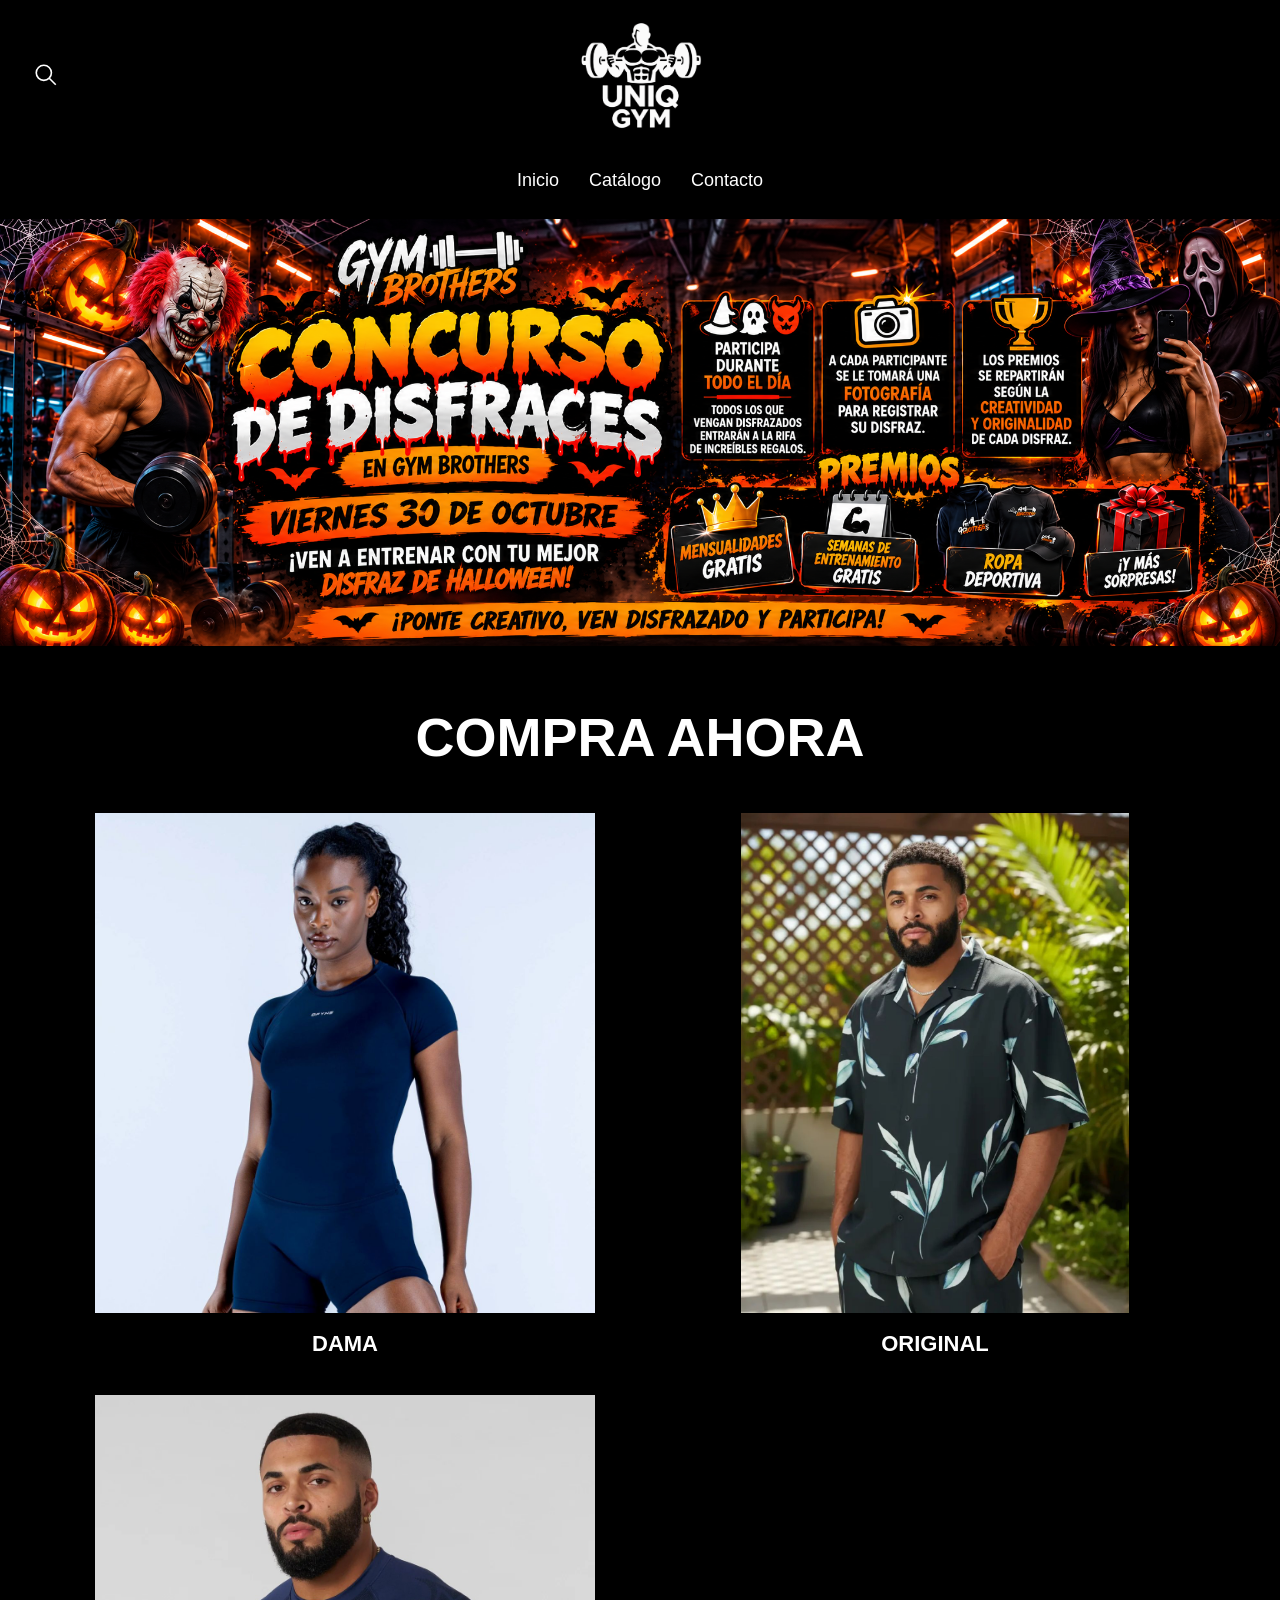
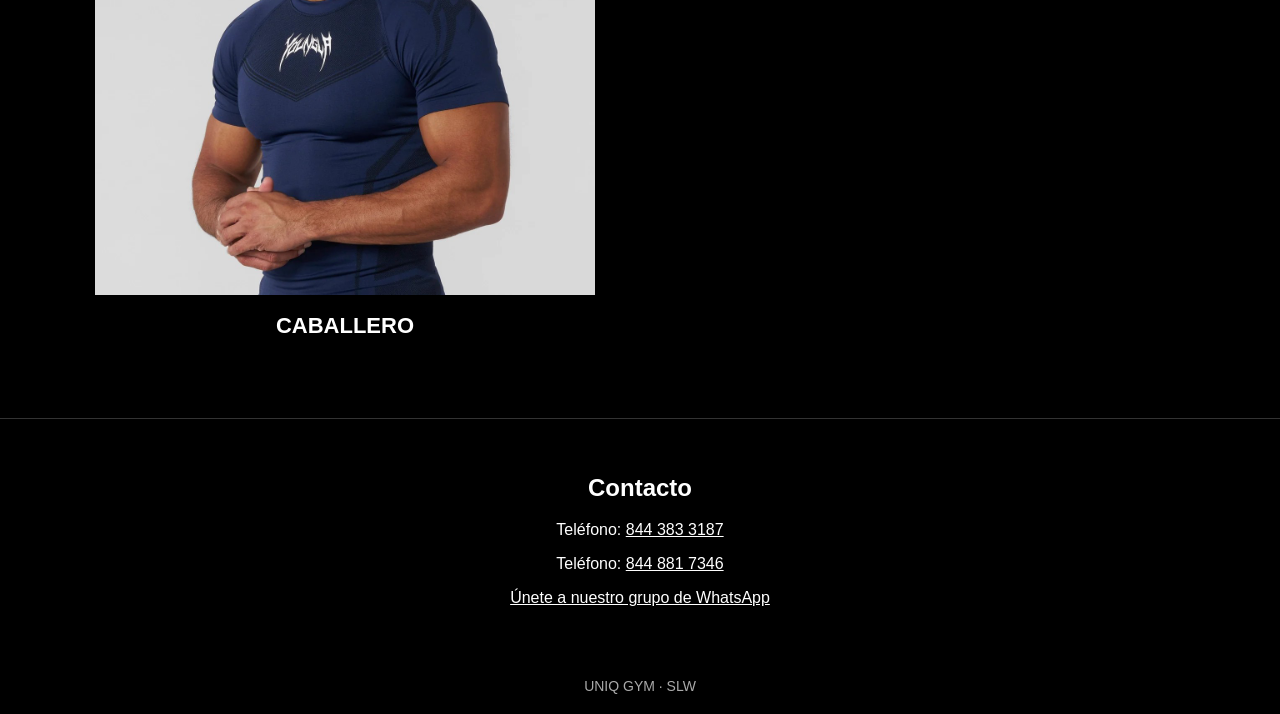
==== index.html @ 0974ca74 "a" ====
<!DOCTYPE html>
<html lang="es">
<head>
  <meta charset="UTF-8">
  <meta name="viewport" content="width=device-width, initial-scale=1.0">
  <title>UNIQ GYM</title>
  <style>
    /* Cambia aquí los colores y la tipografía. */
    * { box-sizing: border-box; }
    html { scroll-behavior: smooth; }
    body { margin: 0; background: #000; color: #fff; font-family: Arial, sans-serif; }
    a { color: inherit; text-decoration: none; }
    .barra-superior { position: relative; display: flex; justify-content: center; align-items: center; min-height: 110px; padding: 20px; }
    .logo { width: 130px; height: 110px; border: none; background: transparent; display: grid; place-items: center; }
    .logo img { width: 100%; height: 100%; object-fit: contain; }
    .boton-buscar { position: absolute; left: 25px; padding: 8px; border: 0; background: transparent; color: white; cursor: pointer; }
    .boton-buscar svg { width: 26px; height: 26px; display: block; }
    nav { display: flex; justify-content: center; gap: 30px; padding: 20px 12px 28px; }
    nav a { font-size: 18px; }
    nav a:hover, nav a:focus-visible { text-decoration: underline; }
    .busqueda { padding: 0 24px 24px; text-align: center; }
    .busqueda input { width: min(100%, 450px); padding: 12px; font: inherit; }
    .portada { min-height: 0; padding: 0; background: transparent; display: grid; place-items: center; }
    /* Guarda principal.jpeg en la misma carpeta que el HTML. */
    .portada img { display: block; width: 100%; height: auto; max-height: 650px; object-fit: contain; }
    .catalogo { max-width: 1200px; margin: auto; padding: 35px 20px 60px; }
    h1 { text-align: center; font-size: clamp(30px, 6vw, 54px); margin: 25px 0 45px; font-weight: 900; }
    .categorias { display: grid; grid-template-columns: repeat(2, minmax(0, 1fr)); gap: 20px; }
    .categoria { text-align: center; }
    .categoria > a { display: block; }
    .foto-categoria { width: 100%; height: 500px; padding: 0; background: transparent; }
    .foto-categoria img { display: block; width: 100%; height: 100%; object-fit: contain; object-position: center; }
    .categoria h2 { font-size: 22px; text-transform: uppercase; }
    .contacto { border-top: 1px solid #333; text-align: center; padding: 35px 20px; }
    .contacto a { text-decoration: underline; }
    footer { text-align: center; padding: 20px; color: #aaa; font-size: 14px; }

    @media (max-width: 480px) {
      nav { gap: 24px; }
      .categorias { gap: 12px; }
      .categoria h2 { font-size: 16px; }
      .foto-categoria { height: 280px; }
    }
  </style>
</head>
<body>
  <header id="inicio">
    <div class="barra-superior">
      <button class="boton-buscar" type="button"
        aria-label="Abrir búsqueda"
        aria-expanded="false"
        aria-controls="busqueda">
        <svg viewBox="0 0 24 24" fill="none"
          stroke="currentColor" stroke-width="1.5" aria-hidden="true">
          <circle cx="10" cy="10" r="7"></circle>
          <path d="m15 15 6 6"></path>
        </svg>
      </button>

      <!-- Guarda logo.png en la misma carpeta que index.html. -->
      <a class="logo" href="#inicio" aria-label="UNIQ GYM: inicio">
        <img src="logo.png" alt="Logotipo de UNIQ GYM">
      </a>
    </div>

    <nav aria-label="Navegación principal">
      <a href="#inicio">Inicio</a>
      <a href="#catalogo">Catálogo</a>
      <a href="#contacto">Contacto</a>
    </nav>

    <div class="busqueda" id="busqueda" hidden>
      <label for="buscar">Buscar categoría:</label>
      <input id="buscar" type="search"
        placeholder="Escribe el nombre de una categoría">
    </div>
  </header>

  <main>
    <section class="portada" aria-label="Imagen principal">
      <img src="principal.png" alt="Promoción de UNIQ GYM">
    </section>

    <section class="catalogo" id="catalogo">
      <h1>COMPRA AHORA</h1>

      <div class="categorias">
        <!-- Cada categoría abre su catálogo en otra pestaña. -->

        <article class="categoria">
          <a href="dama.html" target="_blank" rel="noopener noreferrer">
            <div class="foto-categoria">
              <img src="dama_modelo.jpg" alt="Modelo de ropa para dama">
            </div>
            <h2>Dama</h2>
          </a>
        </article>

        <article class="categoria">
          <a href="original.html" target="_blank" rel="noopener noreferrer">
            <div class="foto-categoria">
              <img src="original_modelo.jpg" alt="Modelo de ropa original">
            </div>
            <h2>Original</h2>
          </a>
        </article>

        <article class="categoria">
          <a href="caballero.html" target="_blank" rel="noopener noreferrer">
            <div class="foto-categoria">
              <img src="caballero_modelo.jpg" alt="Modelo de ropa para caballero">
            </div>
            <h2>Caballero</h2>
          </a>
        </article>
      </div>

      <p id="sin-resultados" hidden>No se encontraron categorías.</p>
    </section>

    <section class="contacto" id="contacto">
      <h2>Contacto</h2>
      <p>Teléfono: <a href="tel:+528443833187">844 383 3187</a></p>
      <p>Teléfono: <a href="tel:+528448817346">844 881 7346</a></p>

      <p>
        <a href="https://chat.whatsapp.com/HWTNozICdK42UCCc6Hy4zl"
          target="_blank"
          rel="noopener noreferrer">
          Únete a nuestro grupo de WhatsApp
        </a>
      </p>
    </section>
  </main>

  <footer>UNIQ GYM · SLW</footer>

  <script>
    // Abre el buscador y filtra las categorías por su nombre.
    const boton = document.querySelector('.boton-buscar');
    const panel = document.querySelector('#busqueda');
    const campo = document.querySelector('#buscar');

    boton.addEventListener('click', () => {
      panel.hidden = !panel.hidden;
      boton.setAttribute('aria-expanded', String(!panel.hidden));
      if (!panel.hidden) campo.focus();
    });

    campo.addEventListener('input', () => {
      const texto = campo.value.trim().toLocaleLowerCase('es');
      let visibles = 0;

      document.querySelectorAll('.categoria').forEach(categoria => {
        categoria.hidden = !categoria.querySelector('h2')
          .textContent.toLocaleLowerCase('es').includes(texto);

        if (!categoria.hidden) visibles++;
      });

      document.querySelector('#sin-resultados').hidden = visibles > 0;
    });
  </script>
</body>
</html>
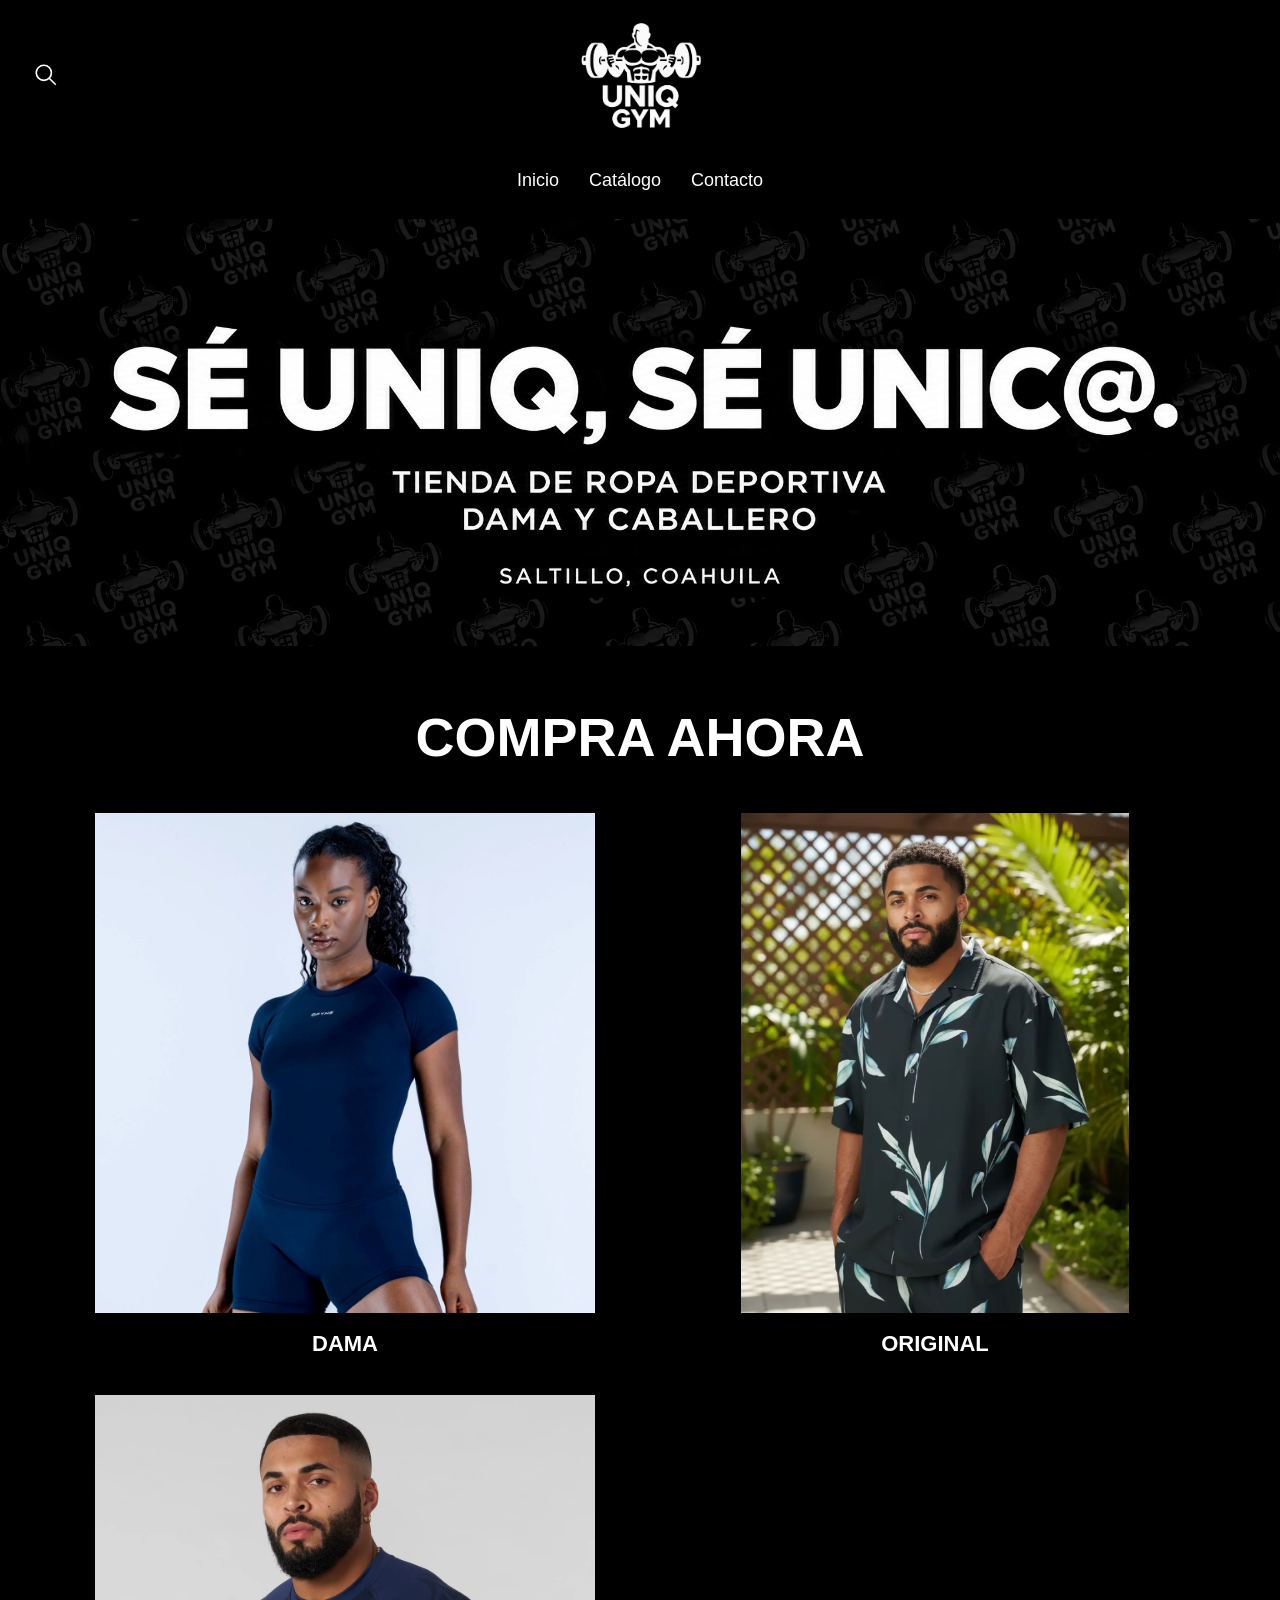
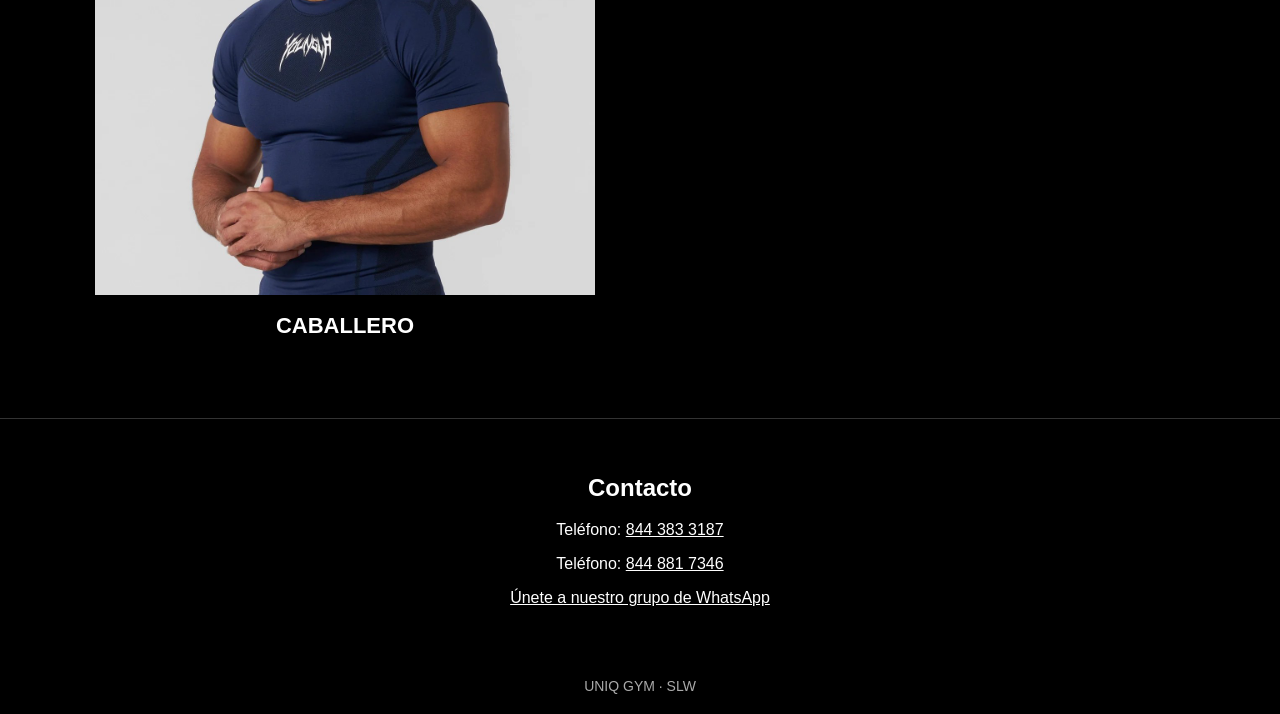
==== commit 757a7597: "Actualizar banner y dama" ====
--- a/index.html
+++ b/index.html
@@ -78,7 +78,7 @@
 
   <main>
     <section class="portada" aria-label="Imagen principal">
-      <img src="principal.png" alt="Promoción de UNIQ GYM">
+      <img src="banner_principal.png" alt="Promoción de UNIQ GYM">
     </section>
 
     <section class="catalogo" id="catalogo">
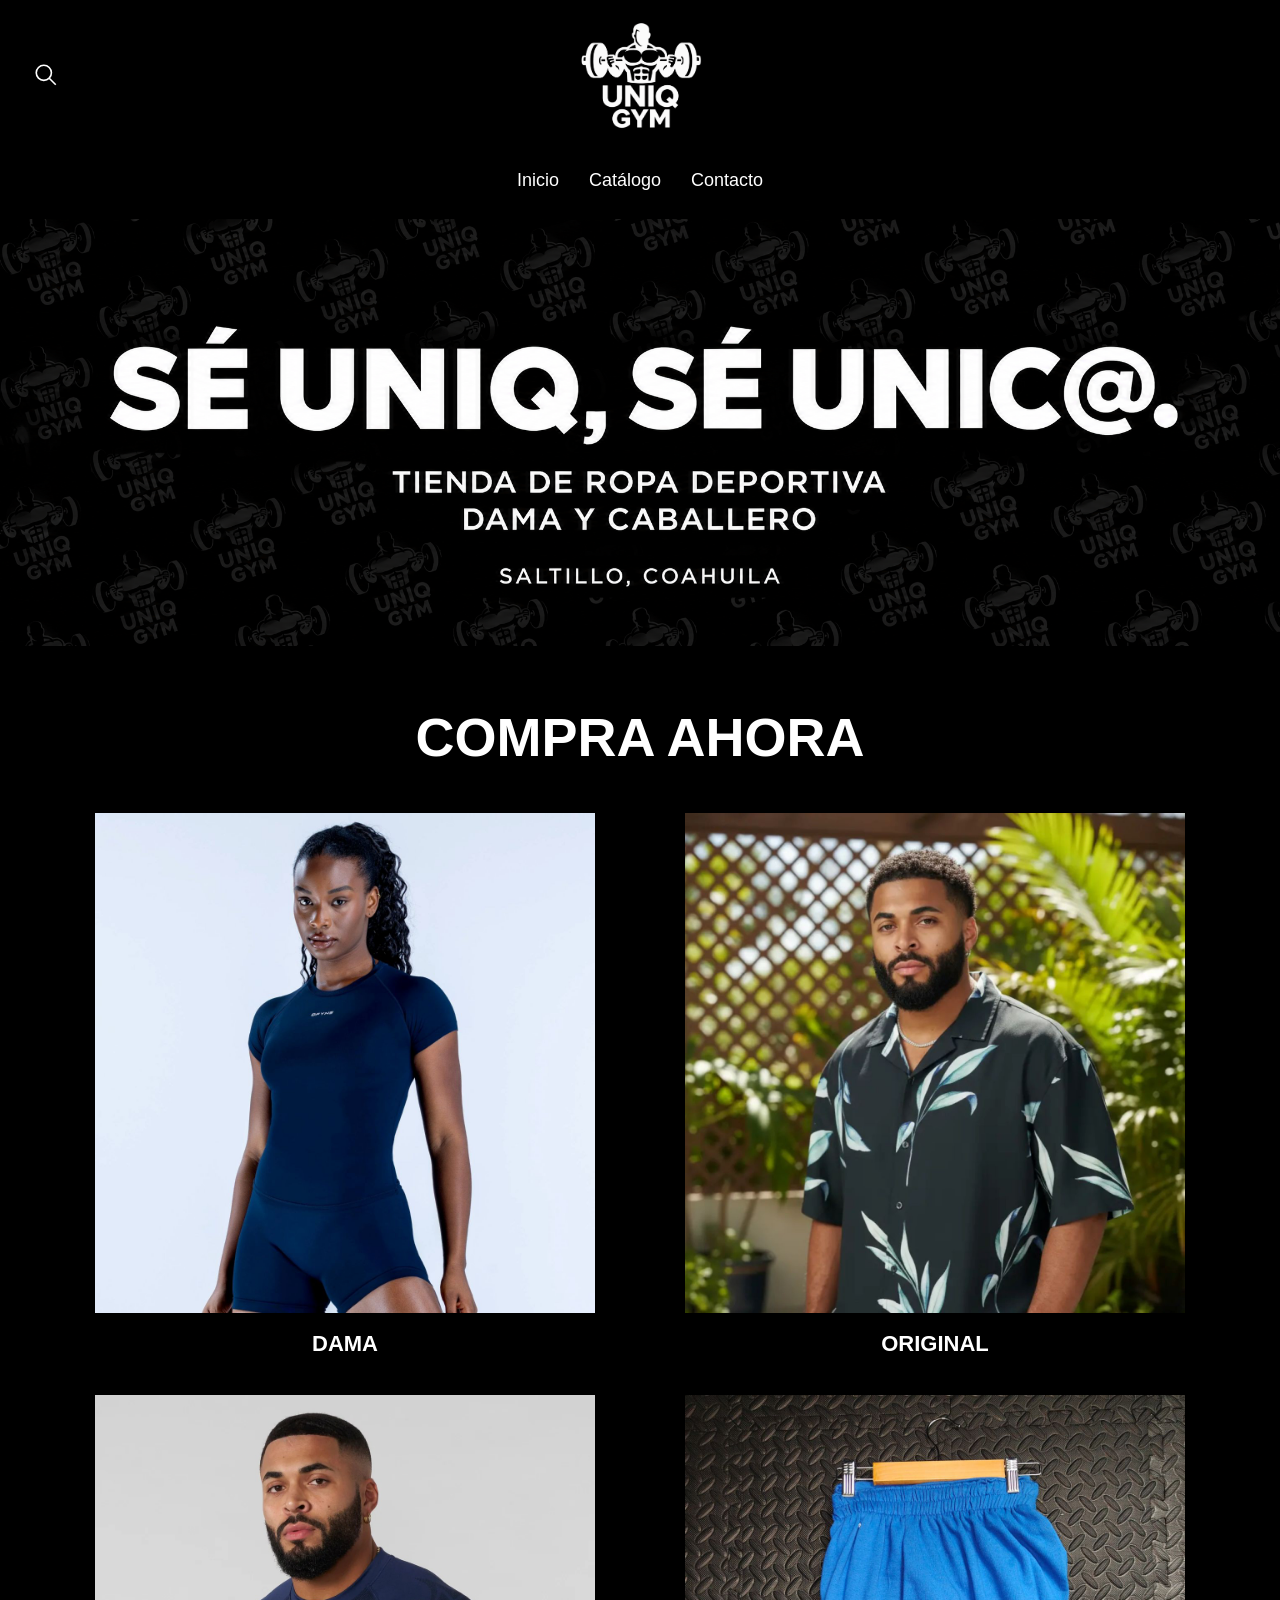
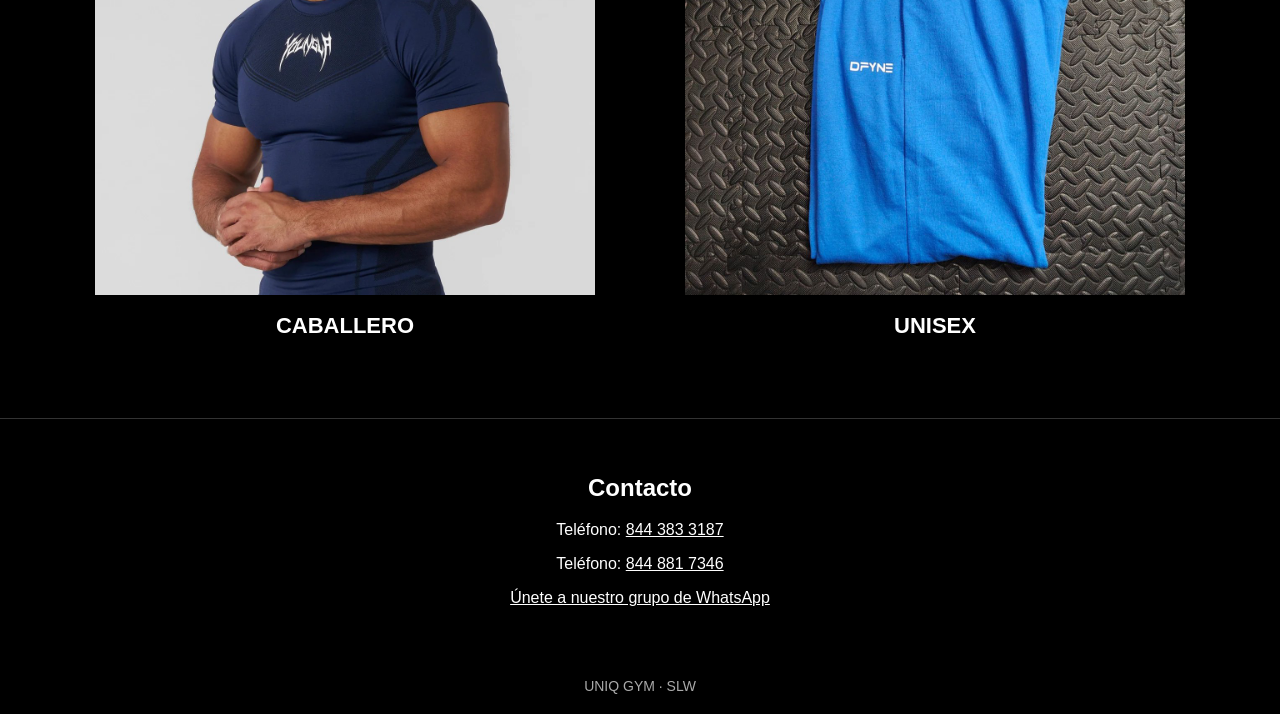
==== commit 1284c044: "Actualizar galería y agregar categoría unisex" ====
--- a/index.html
+++ b/index.html
@@ -113,6 +113,15 @@
             <h2>Caballero</h2>
           </a>
         </article>
+
+        <article class="categoria">
+          <a href="unisex.html" target="_blank" rel="noopener noreferrer">
+            <div class="foto-categoria">
+              <img src="unisex/pants_adfyne.jpg" alt="Pants unisex">
+            </div>
+            <h2>Unisex</h2>
+          </a>
+        </article>
       </div>
 
       <p id="sin-resultados" hidden>No se encontraron categorías.</p>
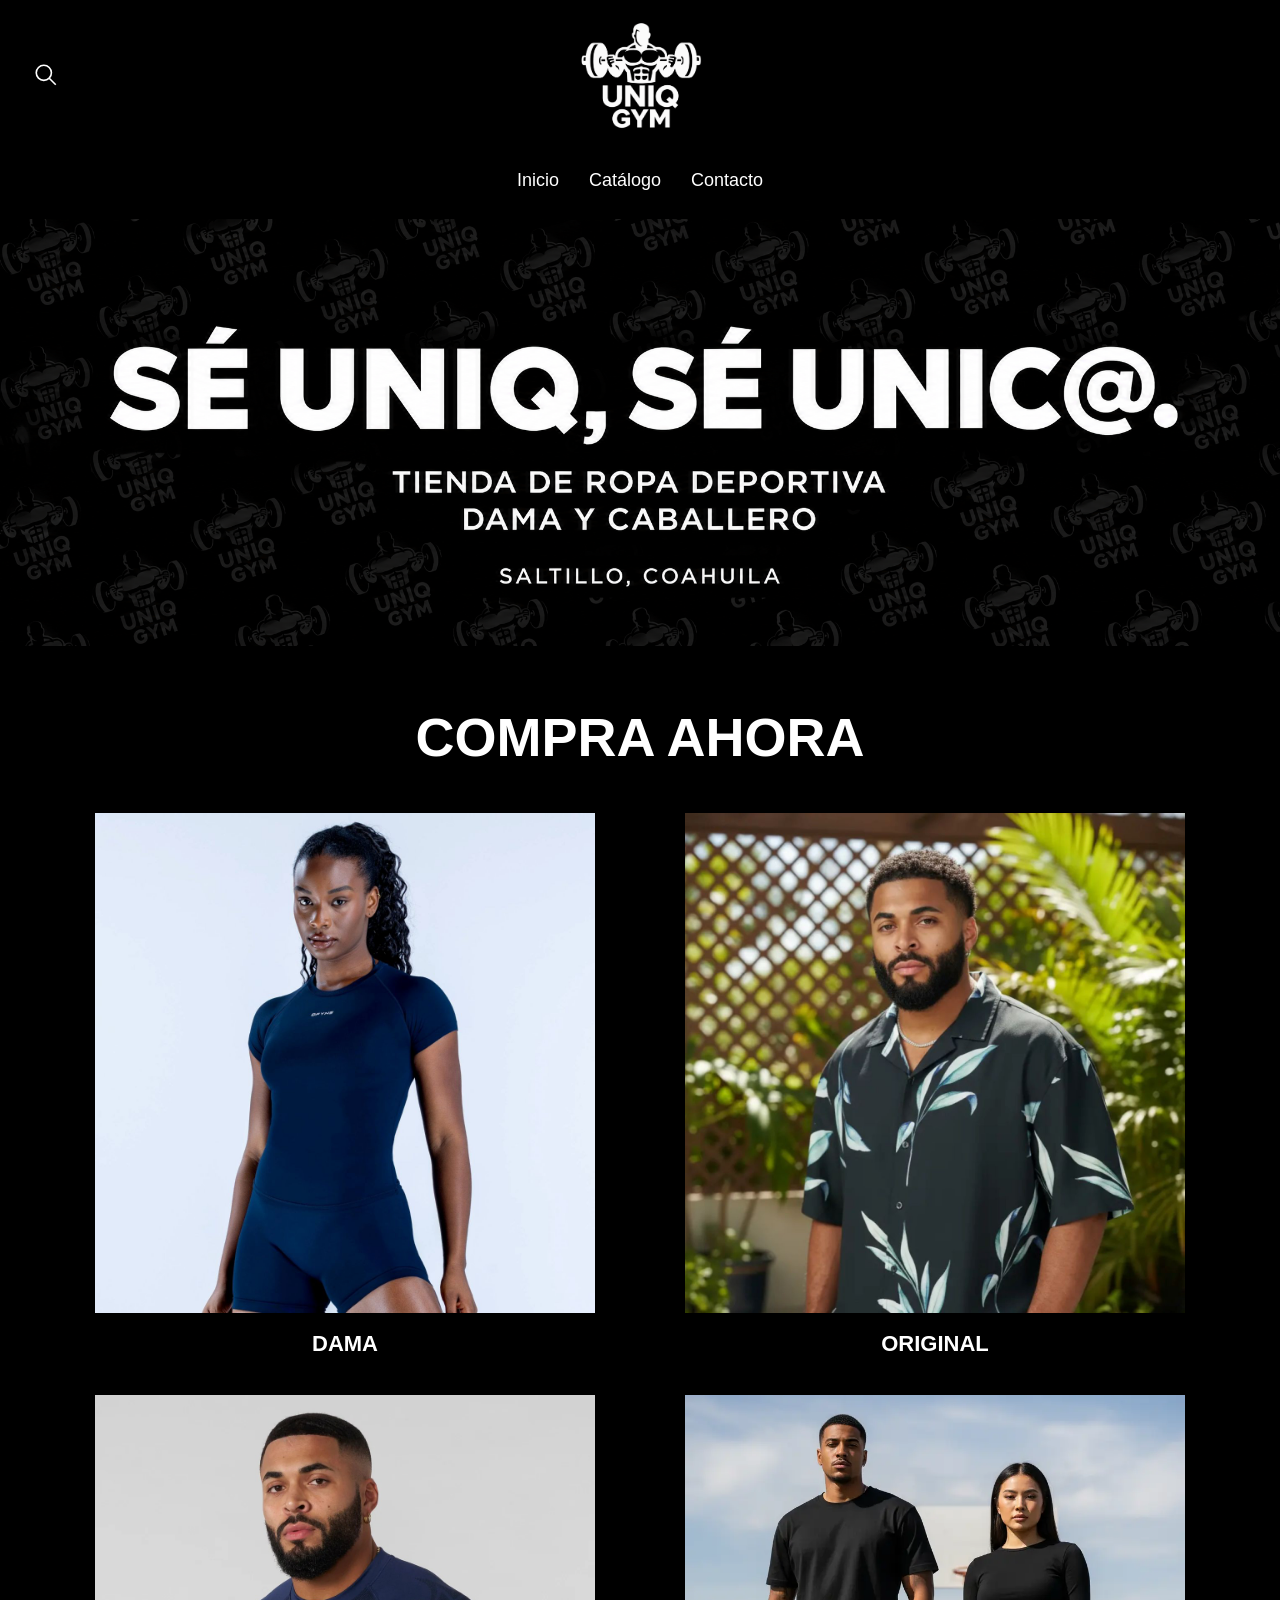
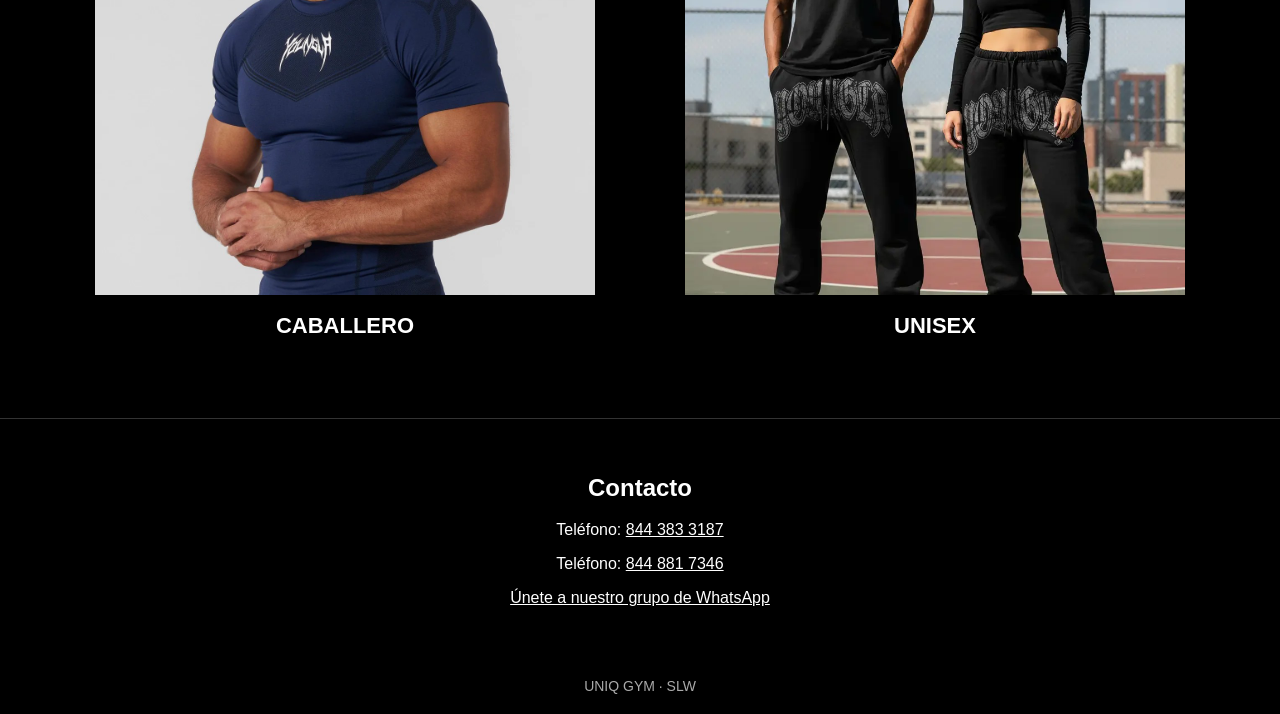
==== commit 73fbca63: "prueba" ====
--- a/index.html
+++ b/index.html
@@ -117,7 +117,7 @@
         <article class="categoria">
           <a href="unisex.html" target="_blank" rel="noopener noreferrer">
             <div class="foto-categoria">
-              <img src="unisex/pants_adfyne.jpg" alt="Pants unisex">
+              <img src="modelo_unisex.png" alt="Modelos unisex">
             </div>
             <h2>Unisex</h2>
           </a>
